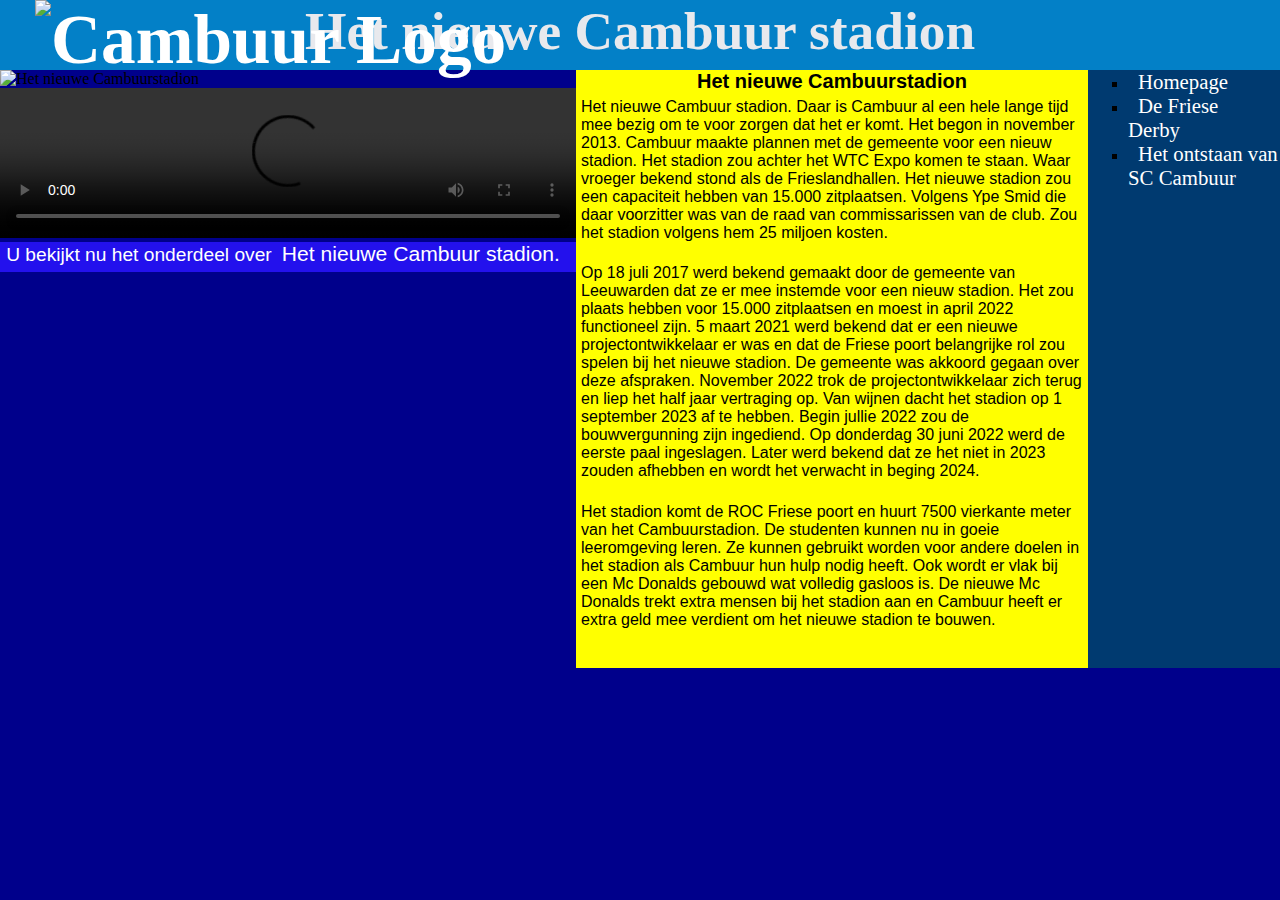
==== cambuurstadion.html @ 2fff85e2 "Add files via upload" ====
<!DOCTYPE html>
<html lang="NL" dir="ltr">
  <head>
    <meta charset="utf-8">
    <link rel="stylesheet" type="text/css" href="css/site.css">
    <title>Het nieuwe Cambuur stadion</title>

  </head>

<header>
  Het nieuwe Cambuur stadion

  <div id="logo">
    <a href="Index.html">
    <img src="image/logo-high.png" alt="Cambuur Logo" width="100" ></a>
  </div>

</header>


  <main>

    <div id="navbar-stadion">
    <nav>

    <ul>
      <li>    <a href="Index.html">Homepage</a> </li>
      <li>    <a href="De-Friese-derby.html">De Friese Derby</a> </li>
      <li>    <a href="Ontstaan-Cambuur.html">Het ontstaan van SC Cambuur</a> </li>
    </ul>

    </nav>
  </div>

<div id="article-stadion">


<article>
  <h3>Het nieuwe Cambuurstadion</h3>
  <p>Het nieuwe Cambuur stadion. Daar is Cambuur al een hele lange tijd mee bezig om te voor zorgen dat het er komt. Het begon in november 2013. Cambuur maakte plannen met de gemeente voor een nieuw stadion. Het stadion zou achter het WTC Expo komen te staan. Waar vroeger bekend stond als de Frieslandhallen. Het nieuwe stadion zou een capaciteit hebben van 15.000 zitplaatsen. Volgens Ype Smid die daar voorzitter was van de raad van commissarissen van de club. Zou het stadion volgens hem 25 miljoen kosten.</p>
  <p>Op 18 juli 2017 werd bekend gemaakt door de gemeente van Leeuwarden dat ze er mee instemde voor een nieuw stadion. Het zou plaats hebben voor 15.000 zitplaatsen en moest in april 2022 functioneel zijn. 5 maart 2021 werd bekend dat er een nieuwe projectontwikkelaar er was en dat de Friese poort belangrijke rol zou spelen bij het nieuwe stadion. De gemeente was akkoord gegaan over deze afspraken. November 2022 trok de projectontwikkelaar zich terug en liep het half jaar vertraging op. Van wijnen dacht het stadion op 1 september 2023 af te hebben. Begin jullie 2022 zou de bouwvergunning zijn ingediend. Op donderdag 30 juni 2022 werd de eerste paal ingeslagen. Later werd bekend dat ze het niet in 2023 zouden afhebben en wordt het verwacht in beging 2024. </p>
  <p>Het stadion komt de ROC Friese poort en huurt 7500 vierkante meter van het Cambuurstadion. De studenten kunnen nu in goeie leeromgeving leren. Ze kunnen gebruikt worden voor andere doelen in het stadion als Cambuur hun hulp nodig heeft. Ook wordt er vlak bij een Mc Donalds gebouwd wat volledig gasloos is. De nieuwe Mc Donalds trekt extra mensen bij het stadion aan en Cambuur heeft er extra geld mee verdient om het nieuwe stadion te bouwen.</p>

</article>
</div>



<img src="image/stadion.jpg" alt="Het nieuwe Cambuurstadion" width="45%">


<div id="stadion">

  <div id="video2">
    <video src="image/videoscc.MP4" width="45%"  autoplay controls preload="auto"></video>
  </div>
</div>

  <footer>
  U bekijkt nu het onderdeel over<a href="#">Het nieuwe Cambuur stadion.</a>
    </footer>

  </main>



</html>
---- css/site.css ----
*{margin: auto;}

body {
  background-color: darkblue;
}

header {
  background-color: #0380c7;
  color: #e8e9ed;
  width: 100%;
  height: 70px;
  text-align: center;
  font-family: Georgia;
  font-size: 40pt;
  font-weight: bolder;
  position: sticky;
  top: 0px;
 }



#logo2{
  position:fixed;
          top:0px;
          left:25px;
}

#logo{
  position:fixed;
          top:0px;
          left:25px;
}

#navbar-historie{
  background-color: #003a70;

  font-family: Arial, sans-serif;
  height: 55px;
  padding: 10px;
  text-align: center;
  width: 98.5%;
  position: sticky;
  top: 70px
}

#navbar-ontstaan{
  background-color: #003a70;
width: 20%;
height: 600px;
float: right;
text-align: start;
}

#navbar-Derby{
  background-color: #003a70;
width: 45%;
height: 320;
float: left;
}

#navbar-stadion{
  background-color: #003a70;
  width: 15%;
  height: 598px;
  float: right;
  text-align: start;
}


a{
  color: white;
  text-decoration: none;
  margin:0px 10px;
  font-size: 1.3em;
}

a:hover{
  text-decoration: underline;
}

.bouwgroep{
color: black;
margin: 0px 5px 1.5em;
font-weight: 500;
font-size: 16px;
font-family: Arial;
text-align: start;
margin-top: 5px;

}

table{
  float: left;
  margin-top: 75px;
 color: white;
 border: 4px solid white;
border-collapse: collapse;
  width: 70%;
  font-size: 18.4pt;
  margin-bottom: 50px;
}

td {
  border: 4px solid white;
border-collapse: collapse;
}

ul{
  list-style: square;
}

#video{
margin-top: 8px;

}

#img{

}

#article-historie{
background-color: #FFF119 ;
width: 60%;
height: 800px;
float: left;

}

p{
  margin: 0px 5px 1.4em;
font-weight: 500;
font-size: 16px;
font-family: Arial;
text-align: start;
margin-top: 5px;
}

h3{
  font-weight: bolder;
  font-size: 20px;
  font-family: Arial;
  text-align: start;
  text-align: center;
}

#article-ontstaan{
  width: 50%;
height: 600px;
background-color: yellow;
float: right;
}

#article-derby{
  float: left;
  background-color: yellow;
  width: 60%;
height: 420px;
}

#article-stadion{
  background-color: yellow;
    width: 40%;
    height: 598px;
    float: right;
}

#article-maker{
  background-color: yellow;
  width: 50%;
  height: 400px;

}


footer{
  background-color: #2311ed;
  font-family: Arial, sans-serif;
width: 100%;
 height: 30px;
margin: auto;
text-align: center;
color: white;
text-decoration: none;
font-size: 1.2em;
}

footer a {
  color: white;
  text-decoration: none;
  margin:0px 10px;
  font-size: 1.1em;
}

footer a:hover {
  text-decoration: underline;
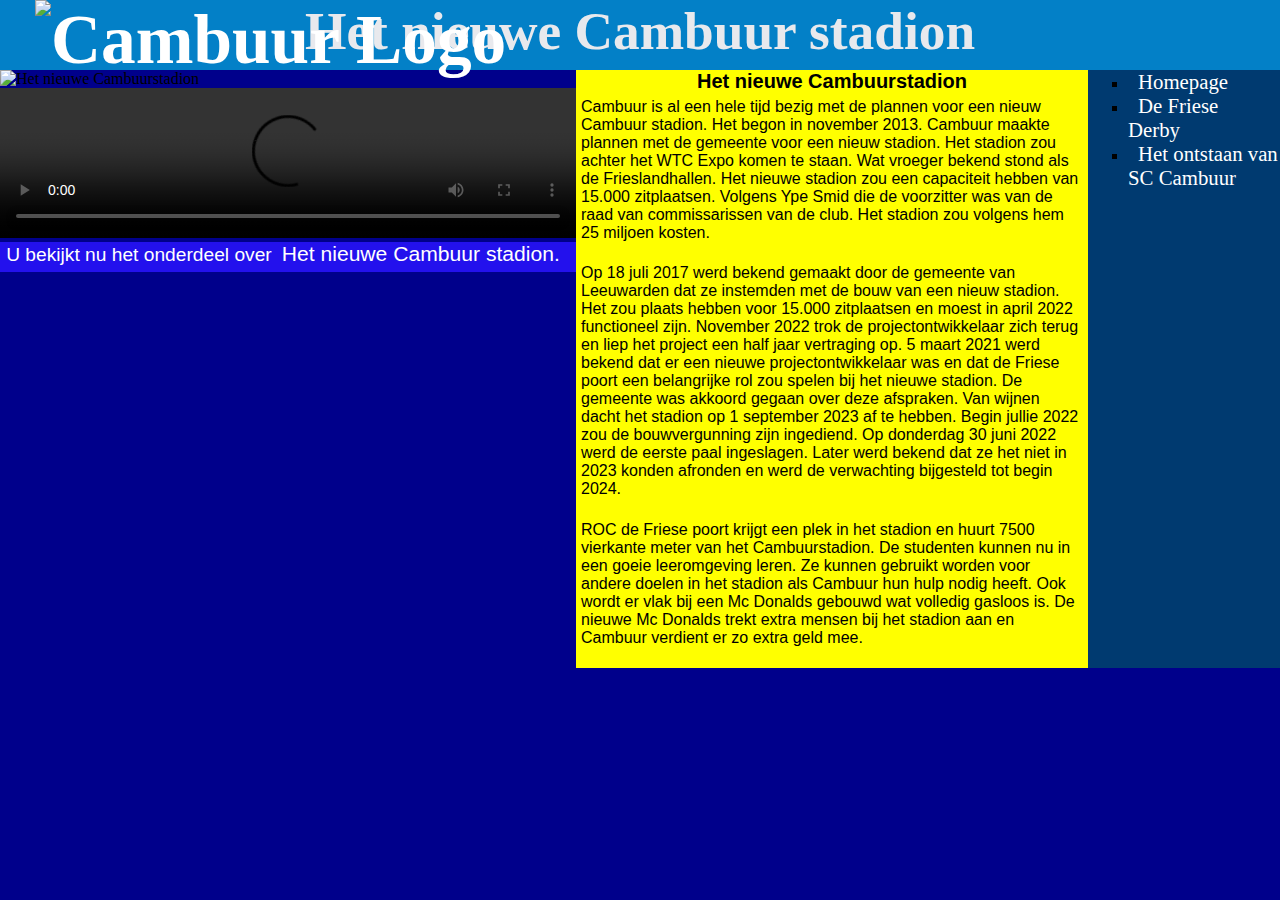
==== commit f874e646: "Update cambuurstadion.html" ====
--- a/cambuurstadion.html
+++ b/cambuurstadion.html
@@ -37,9 +37,9 @@
 
 <article>
   <h3>Het nieuwe Cambuurstadion</h3>
-  <p>Het nieuwe Cambuur stadion. Daar is Cambuur al een hele lange tijd mee bezig om te voor zorgen dat het er komt. Het begon in november 2013. Cambuur maakte plannen met de gemeente voor een nieuw stadion. Het stadion zou achter het WTC Expo komen te staan. Waar vroeger bekend stond als de Frieslandhallen. Het nieuwe stadion zou een capaciteit hebben van 15.000 zitplaatsen. Volgens Ype Smid die daar voorzitter was van de raad van commissarissen van de club. Zou het stadion volgens hem 25 miljoen kosten.</p>
-  <p>Op 18 juli 2017 werd bekend gemaakt door de gemeente van Leeuwarden dat ze er mee instemde voor een nieuw stadion. Het zou plaats hebben voor 15.000 zitplaatsen en moest in april 2022 functioneel zijn. 5 maart 2021 werd bekend dat er een nieuwe projectontwikkelaar er was en dat de Friese poort belangrijke rol zou spelen bij het nieuwe stadion. De gemeente was akkoord gegaan over deze afspraken. November 2022 trok de projectontwikkelaar zich terug en liep het half jaar vertraging op. Van wijnen dacht het stadion op 1 september 2023 af te hebben. Begin jullie 2022 zou de bouwvergunning zijn ingediend. Op donderdag 30 juni 2022 werd de eerste paal ingeslagen. Later werd bekend dat ze het niet in 2023 zouden afhebben en wordt het verwacht in beging 2024. </p>
-  <p>Het stadion komt de ROC Friese poort en huurt 7500 vierkante meter van het Cambuurstadion. De studenten kunnen nu in goeie leeromgeving leren. Ze kunnen gebruikt worden voor andere doelen in het stadion als Cambuur hun hulp nodig heeft. Ook wordt er vlak bij een Mc Donalds gebouwd wat volledig gasloos is. De nieuwe Mc Donalds trekt extra mensen bij het stadion aan en Cambuur heeft er extra geld mee verdient om het nieuwe stadion te bouwen.</p>
+  <p>Cambuur is al een hele tijd bezig met de plannen voor een nieuw Cambuur stadion. Het begon in november 2013. Cambuur maakte plannen met de gemeente voor een nieuw stadion. Het stadion zou achter het WTC Expo komen te staan. Wat vroeger bekend stond als de Frieslandhallen. Het nieuwe stadion zou een capaciteit hebben van 15.000 zitplaatsen. Volgens Ype Smid die de voorzitter was van de raad van commissarissen van de club. Het stadion zou volgens hem 25 miljoen kosten.</p>
+  <p>Op 18 juli 2017 werd bekend gemaakt door de gemeente van Leeuwarden dat ze instemden met de bouw van een nieuw stadion. Het zou plaats hebben voor 15.000 zitplaatsen en moest in april 2022 functioneel zijn. November 2022 trok de projectontwikkelaar zich terug en liep het project een half jaar vertraging op. 5 maart 2021 werd bekend dat er een nieuwe projectontwikkelaar was en dat de Friese poort een belangrijke rol zou spelen bij het nieuwe stadion. De gemeente was akkoord gegaan over deze afspraken. Van wijnen dacht het stadion op 1 september 2023 af te hebben. Begin jullie 2022 zou de bouwvergunning zijn ingediend. Op donderdag 30 juni 2022 werd de eerste paal ingeslagen. Later werd bekend dat ze het niet in 2023 konden afronden en werd de verwachting bijgesteld tot begin 2024. </p>
+  <p>ROC de Friese poort krijgt een plek in het stadion en huurt 7500 vierkante meter van het Cambuurstadion. De studenten kunnen nu in een goeie leeromgeving leren. Ze kunnen gebruikt worden voor andere doelen in het stadion als Cambuur hun hulp nodig heeft. Ook wordt er vlak bij een Mc Donalds gebouwd wat volledig gasloos is. De nieuwe Mc Donalds trekt extra mensen bij het stadion aan en Cambuur verdient er zo extra geld mee.</p>
 
 </article>
 </div>
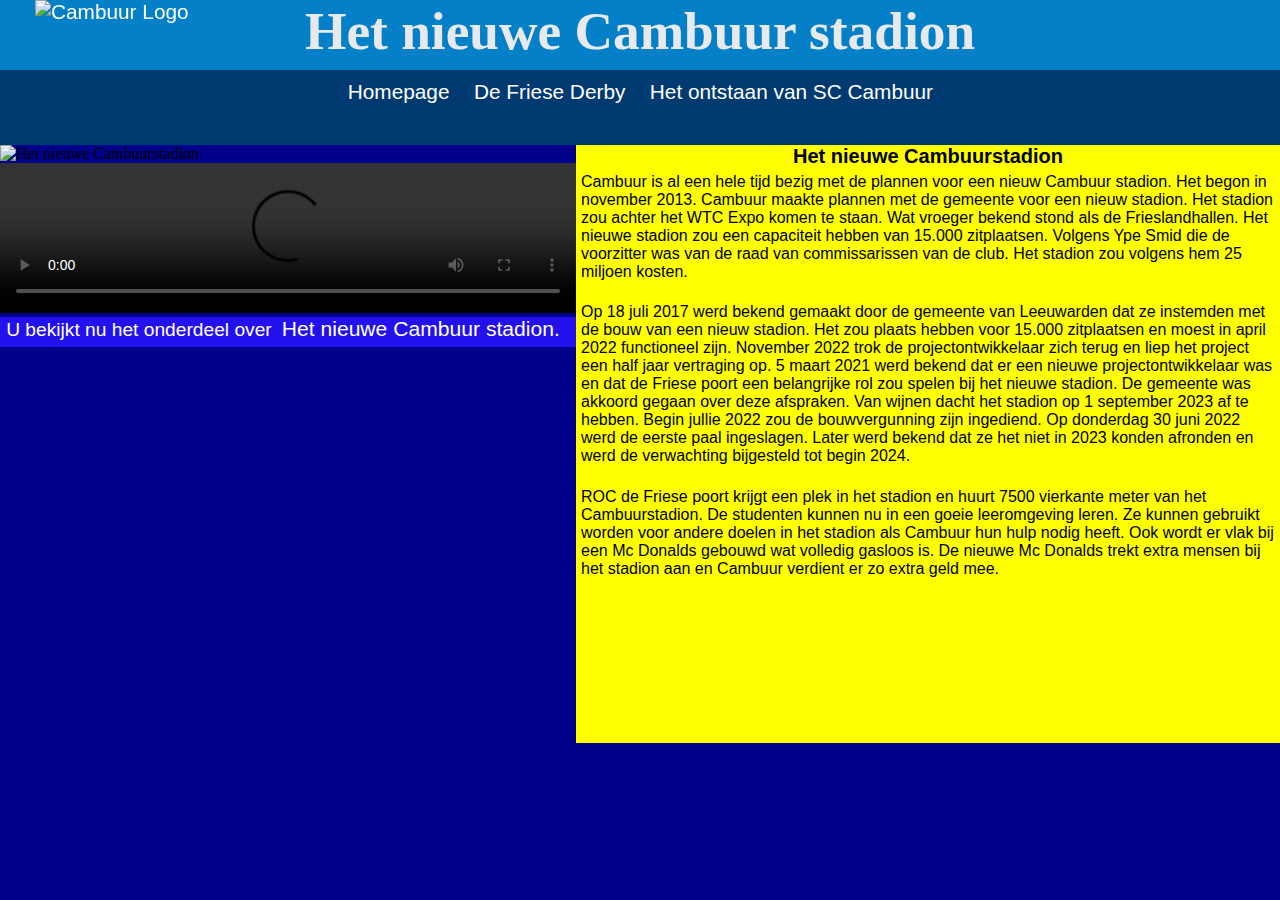
==== commit d31163a3: "Update cambuurstadion.html" ====
--- a/cambuurstadion.html
+++ b/cambuurstadion.html
@@ -10,27 +10,28 @@
 <header>
   Het nieuwe Cambuur stadion
 
-  <div id="logo">
-    <a href="Index.html">
-    <img src="image/logo-high.png" alt="Cambuur Logo" width="100" ></a>
-  </div>
+  
 
 </header>
 
+<main>
+    <nav>
+      <div id="logo2">
+        <a href="Index.html">
+        <img src="image/logo-high.png" alt="Cambuur Logo" width="100" ></a>
+    </div>
 
-  <main>
 
-    <div id="navbar-stadion">
-    <nav>
 
-    <ul>
-      <li>    <a href="Index.html">Homepage</a> </li>
-      <li>    <a href="De-Friese-derby.html">De Friese Derby</a> </li>
-      <li>    <a href="Ontstaan-Cambuur.html">Het ontstaan van SC Cambuur</a> </li>
-    </ul>
+
+
+
+<a href="Index.html">Homepage</a>
+   <a href="De-Friese-derby.html">De Friese Derby</a>
+  <a href="ontstaan-Cambuur.html">Het ontstaan van SC Cambuur</a>
+
 
     </nav>
-  </div>
 
 <div id="article-stadion">
 
--- a/css/site.css
+++ b/css/site.css
@@ -31,8 +31,8 @@
           left:25px;
 }
 
-#navbar-historie{
-  background-color: #003a70;
+nav{
+ background-color: #003a70;
 
   font-family: Arial, sans-serif;
   height: 55px;
@@ -43,28 +43,9 @@
   top: 70px
 }
 
-#navbar-ontstaan{
-  background-color: #003a70;
-width: 20%;
-height: 600px;
-float: right;
-text-align: start;
-}
 
-#navbar-Derby{
-  background-color: #003a70;
-width: 45%;
-height: 320;
-float: left;
-}
 
-#navbar-stadion{
-  background-color: #003a70;
-  width: 15%;
-  height: 598px;
-  float: right;
-  text-align: start;
-}
+
 
 
 a{
@@ -118,6 +99,14 @@
 
 }
 
+article{
+  scroll-behavior: auto;
+  height: 200px;
+  overflow-y: scroll;
+  scroll-behavior: smooth;
+  height: 100%;
+}
+
 #article-historie{
 background-color: #FFF119 ;
 width: 60%;
@@ -144,7 +133,7 @@
 }
 
 #article-ontstaan{
-  width: 50%;
+  width: 70%;
 height: 600px;
 background-color: yellow;
 float: right;
@@ -159,7 +148,7 @@
 
 #article-stadion{
   background-color: yellow;
-    width: 40%;
+    width: 55%;
     height: 598px;
     float: right;
 }
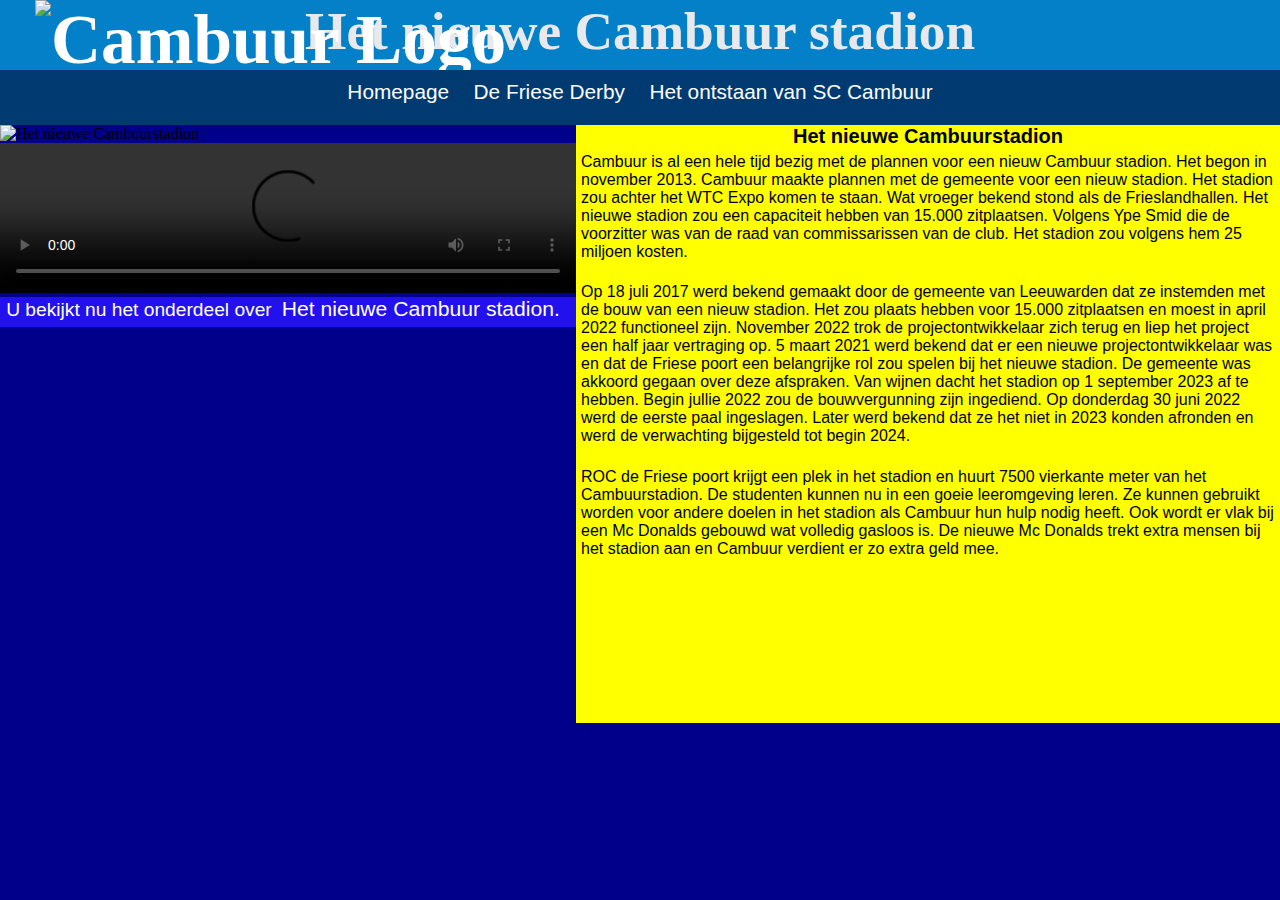
==== commit 475d32f6: "change" ====
--- a/cambuurstadion.html
+++ b/cambuurstadion.html
@@ -8,6 +8,11 @@
   </head>
 
 <header>
+  <div id="logo2">
+    <a href="Index.html">
+    <img src="image/logo-high.png" alt="Cambuur Logo" width="100" ></a>
+</div>
+
   Het nieuwe Cambuur stadion
 
   
@@ -16,10 +21,7 @@
 
 <main>
     <nav>
-      <div id="logo2">
-        <a href="Index.html">
-        <img src="image/logo-high.png" alt="Cambuur Logo" width="100" ></a>
-    </div>
+
 
 
 
--- a/css/site.css
+++ b/css/site.css
@@ -1,4 +1,9 @@
-*{margin: auto;}
+*{
+  margin: 0;
+  padding: 0;
+  box-sizing: border-box;
+  max-width: 100%;
+}
 
 body {
   background-color: darkblue;
@@ -13,8 +18,6 @@
   font-family: Georgia;
   font-size: 40pt;
   font-weight: bolder;
-  position: sticky;
-  top: 0px;
  }
 
 
@@ -25,11 +28,7 @@
           left:25px;
 }
 
-#logo{
-  position:fixed;
-          top:0px;
-          left:25px;
-}
+
 
 nav{
  background-color: #003a70;
@@ -38,9 +37,9 @@
   height: 55px;
   padding: 10px;
   text-align: center;
-  width: 98.5%;
+  width: 100%;
   position: sticky;
-  top: 70px
+  top: 0px
 }
 
 
@@ -182,3 +181,4 @@
 
 footer a:hover {
   text-decoration: underline;
+}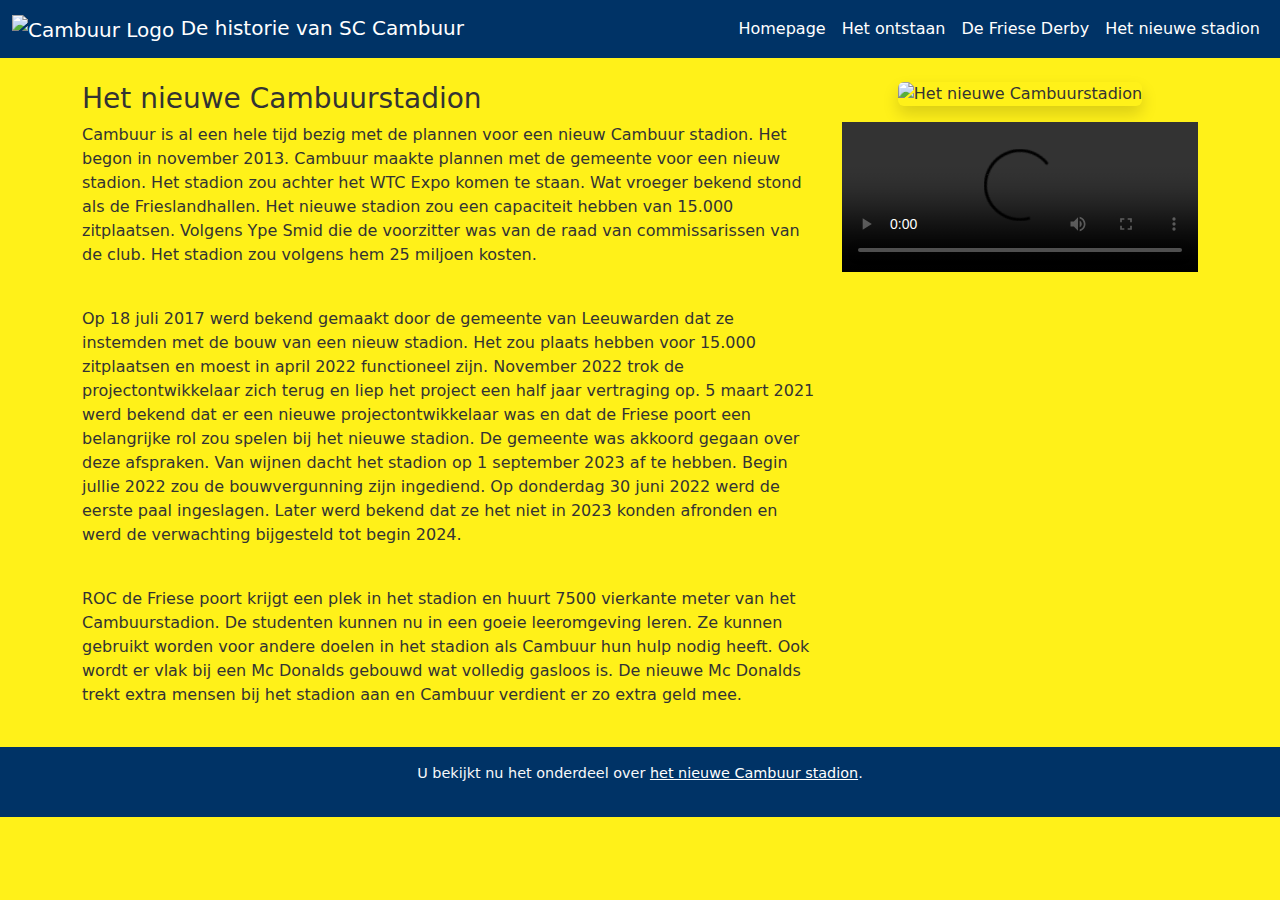
==== commit 20f2458a: "remake of historie van cambuur" ====
--- a/cambuurstadion.html
+++ b/cambuurstadion.html
@@ -1,70 +1,75 @@
 <!DOCTYPE html>
-<html lang="NL" dir="ltr">
-  <head>
-    <meta charset="utf-8">
-    <link rel="stylesheet" type="text/css" href="css/site.css">
-    <title>Het nieuwe Cambuur stadion</title>
+<html lang="nl">
 
-  </head>
+<head>
+  <meta charset="utf-8">
+  <meta name="viewport" content="width=device-width, initial-scale=1.0">
+  <link href="https://cdn.jsdelivr.net/npm/bootstrap@5.3.0/dist/css/bootstrap.min.css" rel="stylesheet">
+  <link rel="stylesheet" type="text/css" href="css/site.css">
+  <title>Het nieuwe Cambuur stadion</title>
+</head>
 
-<header>
-  <div id="logo2">
-    <a href="Index.html">
-    <img src="image/logo-high.png" alt="Cambuur Logo" width="100" ></a>
-</div>
+<body>
+  <nav class="navbar navbar-expand-lg navbar-custom">
+    <div class="container-fluid">
 
-  Het nieuwe Cambuur stadion
-
-  
-
-</header>
-
-<main>
-    <nav>
+      <a class="navbar-brand" href="Index.html">
+        <img src="image/logo-high.png" alt="Cambuur Logo" width="50">
+        De historie van SC Cambuur
+      </a>
 
 
+      <button class="navbar-toggler" type="button" data-bs-toggle="collapse" data-bs-target="#navbarNav" aria-controls="navbarNav" aria-expanded="false" aria-label="Toggle navigation">
+        <span class="navbar-toggler-icon"></span>
+      </button>
 
+   
+      <div class="collapse navbar-collapse" id="navbarNav">
+        <ul class="navbar-nav ms-auto">
+          <li class="nav-item">
+            <a class="nav-link" href="Index.html">Homepage</a>
+          </li>
+          <li class="nav-item">
+            <a class="nav-link" href="ontstaan-Cambuur.html">Het ontstaan</a>
+          </li>
+          <li class="nav-item">
+            <a class="nav-link" href="De-Friese-derby.html">De Friese Derby</a>
+          </li>
+          <li class="nav-item">
+            <a class="nav-link" href="cambuurstadion.html">Het nieuwe stadion</a>
+          </li>
+        </ul>
+      </div>
+    </div>
+  </nav>
 
-
-
-
-<a href="Index.html">Homepage</a>
-   <a href="De-Friese-derby.html">De Friese Derby</a>
-  <a href="ontstaan-Cambuur.html">Het ontstaan van SC Cambuur</a>
-
-
-    </nav>
-
-<div id="article-stadion">
-
-
-<article>
-  <h3>Het nieuwe Cambuurstadion</h3>
-  <p>Cambuur is al een hele tijd bezig met de plannen voor een nieuw Cambuur stadion. Het begon in november 2013. Cambuur maakte plannen met de gemeente voor een nieuw stadion. Het stadion zou achter het WTC Expo komen te staan. Wat vroeger bekend stond als de Frieslandhallen. Het nieuwe stadion zou een capaciteit hebben van 15.000 zitplaatsen. Volgens Ype Smid die de voorzitter was van de raad van commissarissen van de club. Het stadion zou volgens hem 25 miljoen kosten.</p>
-  <p>Op 18 juli 2017 werd bekend gemaakt door de gemeente van Leeuwarden dat ze instemden met de bouw van een nieuw stadion. Het zou plaats hebben voor 15.000 zitplaatsen en moest in april 2022 functioneel zijn. November 2022 trok de projectontwikkelaar zich terug en liep het project een half jaar vertraging op. 5 maart 2021 werd bekend dat er een nieuwe projectontwikkelaar was en dat de Friese poort een belangrijke rol zou spelen bij het nieuwe stadion. De gemeente was akkoord gegaan over deze afspraken. Van wijnen dacht het stadion op 1 september 2023 af te hebben. Begin jullie 2022 zou de bouwvergunning zijn ingediend. Op donderdag 30 juni 2022 werd de eerste paal ingeslagen. Later werd bekend dat ze het niet in 2023 konden afronden en werd de verwachting bijgesteld tot begin 2024. </p>
-  <p>ROC de Friese poort krijgt een plek in het stadion en huurt 7500 vierkante meter van het Cambuurstadion. De studenten kunnen nu in een goeie leeromgeving leren. Ze kunnen gebruikt worden voor andere doelen in het stadion als Cambuur hun hulp nodig heeft. Ook wordt er vlak bij een Mc Donalds gebouwd wat volledig gasloos is. De nieuwe Mc Donalds trekt extra mensen bij het stadion aan en Cambuur verdient er zo extra geld mee.</p>
-
-</article>
-</div>
-
-
-
-<img src="image/stadion.jpg" alt="Het nieuwe Cambuurstadion" width="45%">
-
-
-<div id="stadion">
-
-  <div id="video2">
-    <video src="image/videoscc.MP4" width="45%"  autoplay controls preload="auto"></video>
-  </div>
-</div>
-
-  <footer>
-  U bekijkt nu het onderdeel over<a href="#">Het nieuwe Cambuur stadion.</a>
-    </footer>
-
+  <main class="container mt-4">
+    <div class="row">
+      <div class="col-lg-8">
+        <article>
+          <h3>Het nieuwe Cambuurstadion</h3>
+          <p>Cambuur is al een hele tijd bezig met de plannen voor een nieuw Cambuur stadion. Het begon in november 2013. Cambuur maakte plannen met de gemeente voor een nieuw stadion. Het stadion zou achter het WTC Expo komen te staan. Wat vroeger bekend stond als de Frieslandhallen. Het nieuwe stadion zou een capaciteit hebben van 15.000 zitplaatsen. Volgens Ype Smid die de voorzitter was van de raad van commissarissen van de club. Het stadion zou volgens hem 25 miljoen kosten.</p>
+          <br>
+          <p>Op 18 juli 2017 werd bekend gemaakt door de gemeente van Leeuwarden dat ze instemden met de bouw van een nieuw stadion. Het zou plaats hebben voor 15.000 zitplaatsen en moest in april 2022 functioneel zijn. November 2022 trok de projectontwikkelaar zich terug en liep het project een half jaar vertraging op. 5 maart 2021 werd bekend dat er een nieuwe projectontwikkelaar was en dat de Friese poort een belangrijke rol zou spelen bij het nieuwe stadion. De gemeente was akkoord gegaan over deze afspraken. Van wijnen dacht het stadion op 1 september 2023 af te hebben. Begin jullie 2022 zou de bouwvergunning zijn ingediend. Op donderdag 30 juni 2022 werd de eerste paal ingeslagen. Later werd bekend dat ze het niet in 2023 konden afronden en werd de verwachting bijgesteld tot begin 2024.</p>
+          <br>
+          <p>ROC de Friese poort krijgt een plek in het stadion en huurt 7500 vierkante meter van het Cambuurstadion. De studenten kunnen nu in een goeie leeromgeving leren. Ze kunnen gebruikt worden voor andere doelen in het stadion als Cambuur hun hulp nodig heeft. Ook wordt er vlak bij een Mc Donalds gebouwd wat volledig gasloos is. De nieuwe Mc Donalds trekt extra mensen bij het stadion aan en Cambuur verdient er zo extra geld mee.</p>
+        </article>
+      </div>
+      <div class="col-lg-4 text-center">
+        <img src="image/stadion.jpg" alt="Het nieuwe Cambuurstadion" class="img-fluid rounded shadow">
+        <video class="mt-3" width="100%" controls>
+          <source src="image/videoscc.MP4" type="video/mp4">
+          Je browser ondersteunt deze video niet.
+        </video>
+      </div>
+    </div>
   </main>
 
+  <footer class="bg-secondary text-light text-center py-3 mt-4">
+    <p>U bekijkt nu het onderdeel over <a href="#" class="text-white">het nieuwe Cambuur stadion</a>.</p>
+  </footer>
 
+  <script src="https://cdn.jsdelivr.net/npm/bootstrap@5.3.0/dist/js/bootstrap.bundle.min.js"></script>
+</body>
 
 </html>
--- a/css/site.css
+++ b/css/site.css
@@ -1,184 +1,62 @@
-*{
-  margin: 0;
-  padding: 0;
-  box-sizing: border-box;
-  max-width: 100%;
-}
-
 body {
-  background-color: darkblue;
-}
-
-header {
-  background-color: #0380c7;
-  color: #e8e9ed;
-  width: 100%;
-  height: 70px;
-  text-align: center;
-  font-family: Georgia;
-  font-size: 40pt;
-  font-weight: bolder;
- }
-
-
-
-#logo2{
-  position:fixed;
-          top:0px;
-          left:25px;
+  background-color: #FFF119 !important;
+  color: #333 !important;
 }
 
 
-
-nav{
- background-color: #003a70;
-
-  font-family: Arial, sans-serif;
-  height: 55px;
-  padding: 10px;
-  text-align: center;
-  width: 100%;
-  position: sticky;
-  top: 0px
+header {
+  font-family: Georgia, serif;
+  font-weight: bold;
+}
+.bg-dark, .bg-secondary{
+  background-color: #003366 !important;
+}
+footer {
+  background-color: #003366 !important;
+  font-size: 0.9rem;
 }
 
+img, video {
+  max-width: 100%;
+  height: auto;
+}
+
+   
+    .navbar-custom {
+      background-color: #003366; 
+    }
+
+    .navbar-custom .nav-link,
+    .navbar-custom .navbar-brand {
+      color: #ffffff;
+    }
+
+ 
+    .navbar-custom .nav-link:hover, a:hover {
+      color: #00bfff !important; 
+    }
 
 
+  .navbar-custom {
+    background-color: #003366; 
+  }
 
 
-
-a{
-  color: white;
-  text-decoration: none;
-  margin:0px 10px;
-  font-size: 1.3em;
-}
-
-a:hover{
-  text-decoration: underline;
-}
-
-.bouwgroep{
-color: black;
-margin: 0px 5px 1.5em;
-font-weight: 500;
-font-size: 16px;
-font-family: Arial;
-text-align: start;
-margin-top: 5px;
-
-}
-
-table{
-  float: left;
-  margin-top: 75px;
- color: white;
- border: 4px solid white;
-border-collapse: collapse;
-  width: 70%;
-  font-size: 18.4pt;
-  margin-bottom: 50px;
-}
-
-td {
-  border: 4px solid white;
-border-collapse: collapse;
-}
-
-ul{
-  list-style: square;
-}
-
-#video{
-margin-top: 8px;
-
-}
-
-#img{
-
-}
-
-article{
-  scroll-behavior: auto;
-  height: 200px;
-  overflow-y: scroll;
-  scroll-behavior: smooth;
-  height: 100%;
-}
-
-#article-historie{
-background-color: #FFF119 ;
-width: 60%;
-height: 800px;
-float: left;
-
-}
-
-p{
-  margin: 0px 5px 1.4em;
-font-weight: 500;
-font-size: 16px;
-font-family: Arial;
-text-align: start;
-margin-top: 5px;
-}
-
-h3{
-  font-weight: bolder;
-  font-size: 20px;
-  font-family: Arial;
-  text-align: start;
-  text-align: center;
-}
-
-#article-ontstaan{
-  width: 70%;
-height: 600px;
-background-color: yellow;
-float: right;
-}
-
-#article-derby{
-  float: left;
-  background-color: yellow;
-  width: 60%;
-height: 420px;
-}
-
-#article-stadion{
-  background-color: yellow;
-    width: 55%;
-    height: 598px;
-    float: right;
-}
-
-#article-maker{
-  background-color: yellow;
-  width: 50%;
-  height: 400px;
-
-}
+  .navbar-custom .nav-link,
+  .navbar-custom .navbar-brand {
+    color: #ffffff;
+  }
 
 
-footer{
-  background-color: #2311ed;
-  font-family: Arial, sans-serif;
-width: 100%;
- height: 30px;
-margin: auto;
-text-align: center;
-color: white;
-text-decoration: none;
-font-size: 1.2em;
-}
+  .navbar-custom .nav-link:hover {
+    color: #00bfff; 
+  }
 
-footer a {
-  color: white;
-  text-decoration: none;
-  margin:0px 10px;
-  font-size: 1.1em;
-}
 
-footer a:hover {
-  text-decoration: underline;
-}+  .navbar-custom .navbar-toggler {
+    border-color: #ffffff; 
+  }
+
+  .navbar-custom .navbar-toggler-icon {
+    background-image: url("data:image/svg+xml,%3Csvg xmlns='http://www.w3.org/2000/svg' viewBox='0 0 30 30'%3E%3Cpath stroke='rgba(255, 255, 255, 1)' stroke-width='2' d='M4 7h22M4 15h22M4 23h22'/%3E%3C/svg%3E");
+  }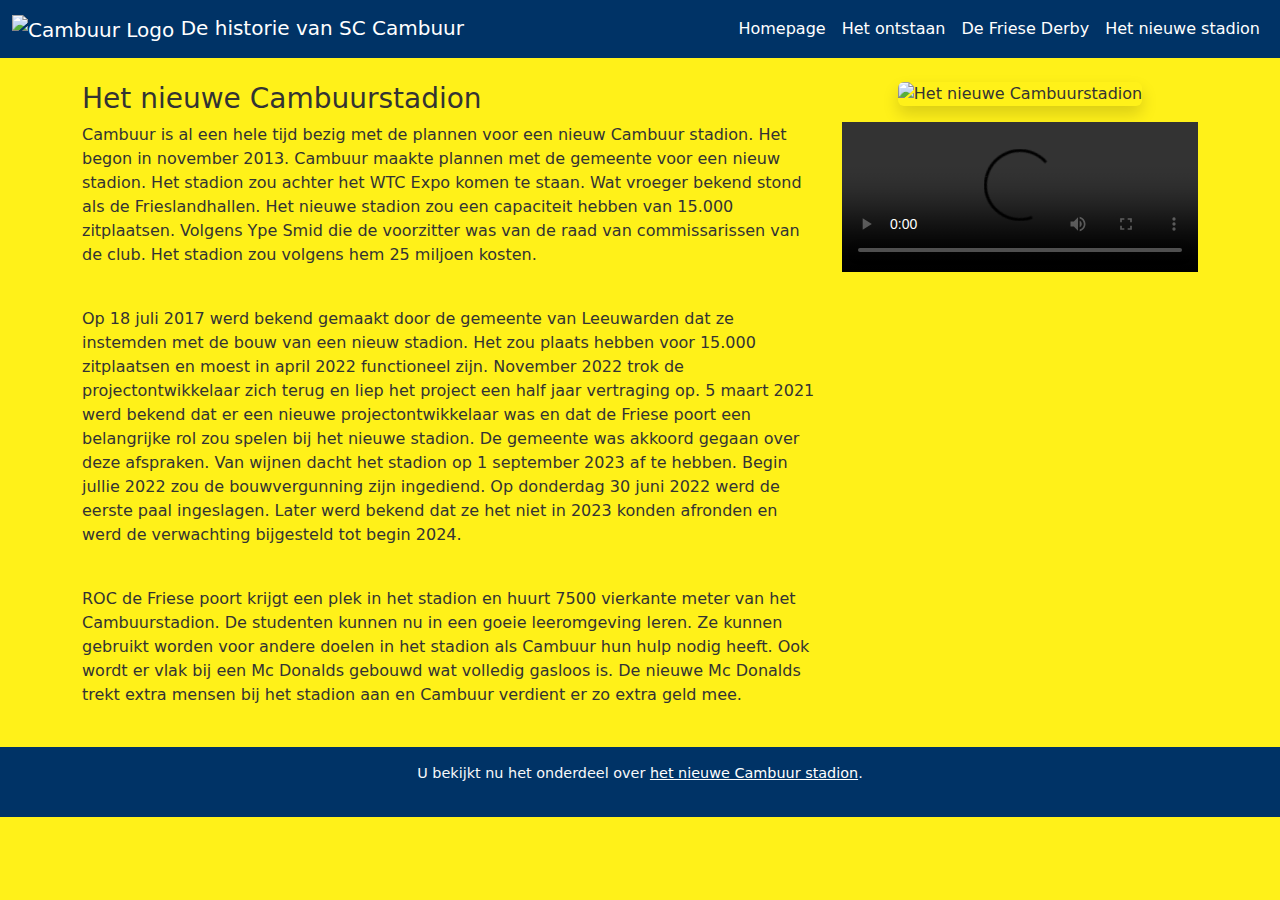
==== commit 947a9ec2: "<nav class="navbar navbar-expand-lg navbar-custom sticky-top">" ====
--- a/cambuurstadion.html
+++ b/cambuurstadion.html
@@ -10,7 +10,7 @@
 </head>
 
 <body>
-  <nav class="navbar navbar-expand-lg navbar-custom">
+  <nav class="navbar navbar-expand-lg navbar-custom sticky-top">
     <div class="container-fluid">
 
       <a class="navbar-brand" href="Index.html">
